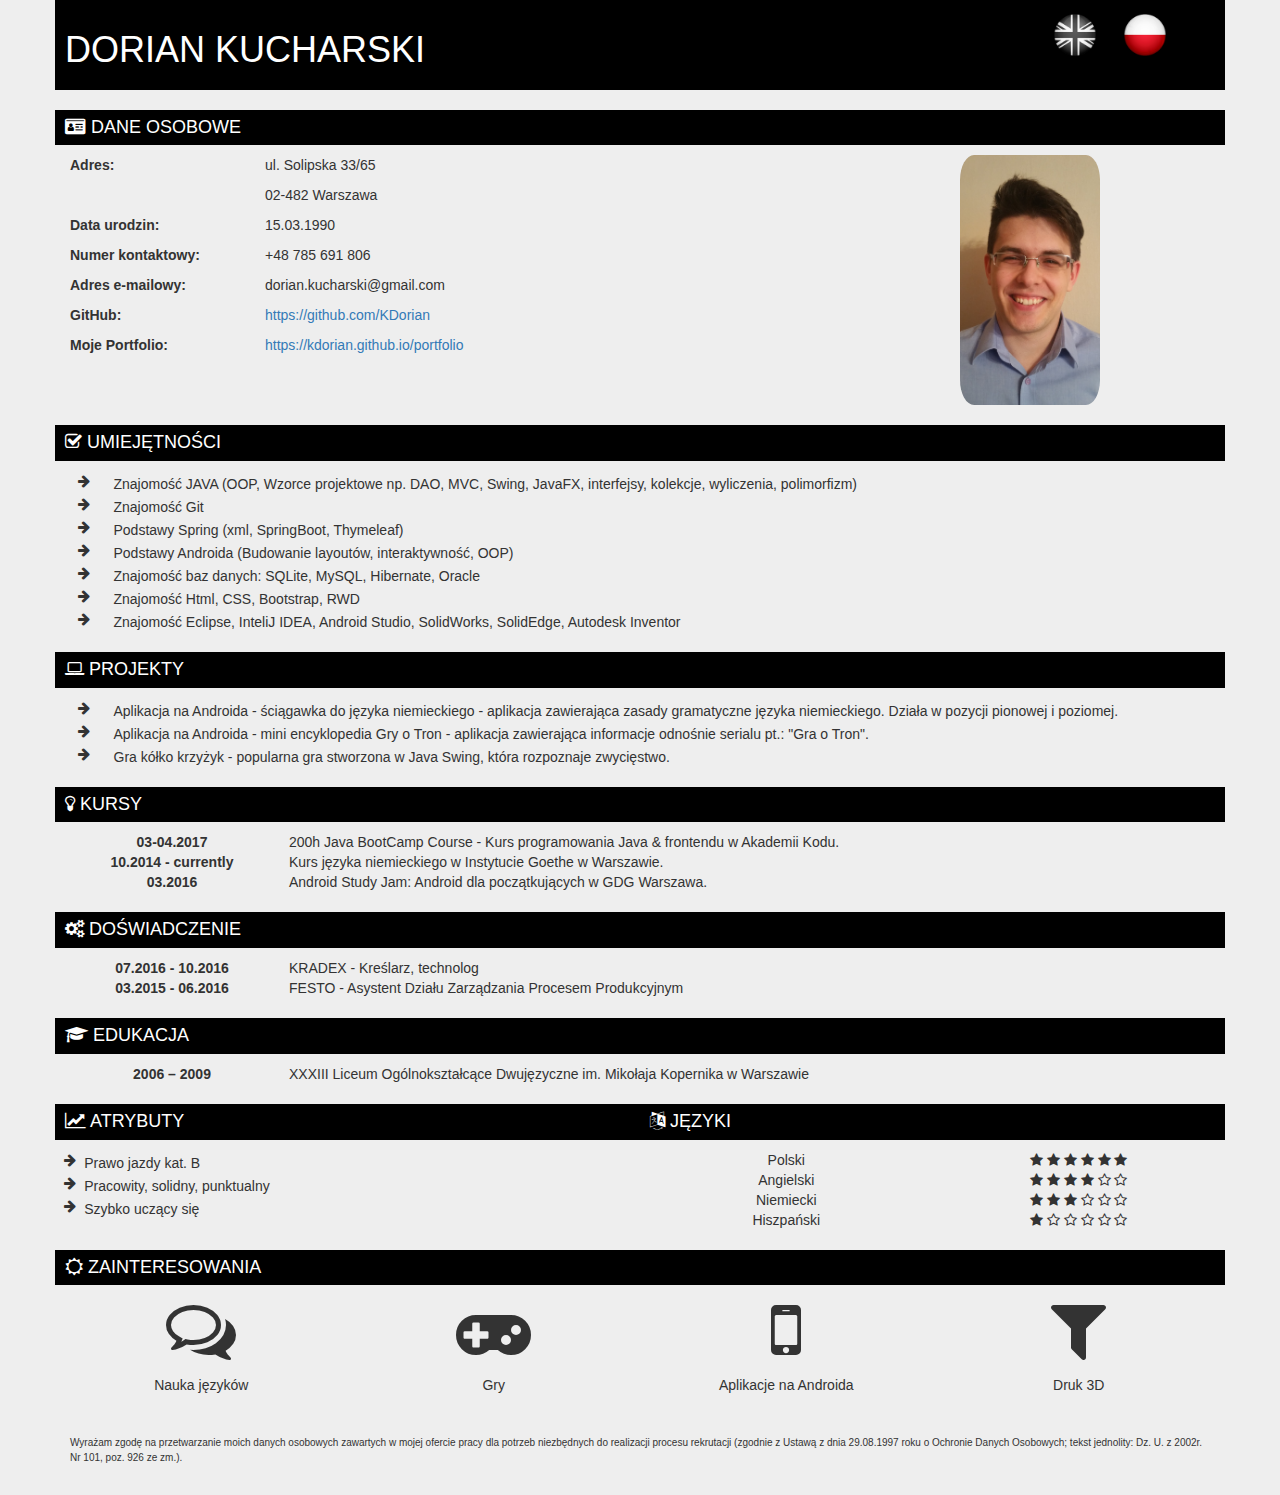
==== cvpl.html @ da30eb94 "Add polish version of CV" ====
<!DOCTYPE html>
<html lang="en">
<head>
	<meta charset="UTF-8">
	<title>Dorian Kucharski</title>
	<meta http-equiv="X-UA-Compatible" content="IE=edge">
	<meta name="viewport" content="width=device-width, initial-scale=1">
	<link href="https://fonts.googleapis.com/css?family=Lato:400,900&amp;subset=latin-ext" rel="stylesheet">
	<link rel="stylesheet" href="https://cdnjs.cloudflare.com/ajax/libs/font-awesome/4.7.0/css/font-awesome.min.css"/>
	<link rel="stylesheet" href="css/bootstrap.min.css"/>
	<link rel="stylesheet" href="css/main.css"/>
</head>
<body>
	<div class="container-fluid site">
		<div class="container introduction ">
			<div class="row">
  				<div class="col-md-6 name">
  					<h1>DORIAN KUCHARSKI</h1>
  				</div>
  				<div class="col-md-6 language">
  					<img class="icon_flag_active pull-right " src="images/flag-pl-col.png" alt="icon pl flag">
  					<!-- TODO: German translation -->
  					<!-- <img class="icon_flag_inactive pull-right " src="images/flag-de-col.png" alt="icon de flag"> -->
  					<a href="index.html"><img class="icon_flag_inactive pull-right " src="images/flag-uk-col.png" alt="icon uk flag"></a>
  				</div>
			</div>
		</div>
		<div class="container personal-data ">
			<div class="row">
  				<div class="col-md-12 header">
  					<i class="fa fa-id-card" aria-hidden="true"></i> DANE OSOBOWE
  				</div>
  			</div>
  			<div class="row personal-data-details">
  				<div class="col-md-8">
  					<div class="row">
	  					<div class="col-md-3">
		  					<p class="bold">Adres:</p>
		  				</div>
		  				<div class="col-md-9">
		  					<p>ul. Solipska 33/65</p>
		  					<p>02-482 Warszawa</p>
		  				</div>
	  				</div>
	  				<div class="row">
	  					<div class="col-md-3">
		  					<p class="bold">Data urodzin:</p>
		  				</div>
		  				<div class="col-md-9">
		  					<p>15.03.1990</p>
		  				</div>
	  				</div>
	  				<div class="row">
	  					<div class="col-md-3">
		  					<p class="bold">Numer kontaktowy:</p>
		  				</div>
		  				<div class="col-md-9">
		  					<p>+48 785 691 806</p>
		  				</div>
	  				</div>
	  				<div class="row">
	  					<div class="col-md-3">
		  					<p class="bold">Adres e-mailowy:</p>
		  				</div>
		  				<div class="col-md-9">
		  					<p>dorian.kucharski@gmail.com</p>
		  				</div>
	  				</div>
	  				<div class="row">
	  					<div class="col-md-3">
		  					<p class="bold">GitHub:</p>
		  				</div>
		  				<div class="col-md-9">
		  					<p><a href="https://github.com/KDorian">https://github.com/KDorian</a></p>
		  				</div>
	  				</div>
	  				<div class="row">
	  					<div class="col-md-3">
		  					<p class="bold">Moje Portfolio:</p>
		  				</div>
		  				<div class="col-md-9">
		  					<p><a href="https://kdorian.github.io/portfolio">https://kdorian.github.io/portfolio</a></p>
		  				</div>
	  				</div>				
	  			</div>
	  			<div class="center-block">
	  				<div class="col-md-4">
	  					<img class="photo img-responsive" src="images/dk2.jpg" alt="icon pl flag">
	  				</div>
  				</div>
			</div>
		</div>
		<div class="container skills">
			<div class="row">
  				<div class="col-md-12 header">
  					<i class="fa fa-check-square-o" aria-hidden="true"></i> UMIEJĘTNOŚCI
  				</div>
  			</div>
  			<div class="row">
  				<div class="col-md-12 skills-details">
  					<div class="row">
  						<div class="icon-description-row">
	  						<div class="icon-column">
		  						<i class="fa fa-arrow-right" aria-hidden="true"></i> 
		  					</div>
		  					<div class="description-column">
		  						Znajomość JAVA (OOP, Wzorce projektowe np. DAO, MVC, Swing, JavaFX, interfejsy, kolekcje, wyliczenia, polimorfizm)
		  					</div>
		  				</div>
		  			</div>
		  			<div class="row">
		  				<div class="icon-description-row">
	  						<div class="icon-column">
		  						<i class="fa fa-arrow-right" aria-hidden="true"></i> 
		  					</div>
		  					<div class="description-column">
		  						Znajomość Git
		  					</div>
		  				</div>
		  			</div>
		  			<div class="row">
		  				<div class="icon-description-row">
	  						<div class="icon-column">
		  						<i class="fa fa-arrow-right" aria-hidden="true"></i> 
		  					</div>
		  					<div class="description-column">
		  						Podstawy Spring (xml, SpringBoot, Thymeleaf)
		  					</div>
		  				</div>
		  			</div>
		  			<div class="row">
		  				<div class="icon-description-row">
	  						<div class="icon-column">
		  						<i class="fa fa-arrow-right" aria-hidden="true"></i> 
		  					</div>
		  					<div class="description-column">
		  						Podstawy Androida (Budowanie layoutów, interaktywność, OOP)
		  					</div>
		  				</div>
		  			</div>
		  			<div class="row">
		  				<div class="icon-description-row">
	  						<div class="icon-column">
		  						<i class="fa fa-arrow-right" aria-hidden="true"></i> 
		  					</div>
		  					<div class="description-column">
		  						Znajomość baz danych: SQLite, MySQL, Hibernate, Oracle
		  					</div>
		  				</div>
		  			</div>
		  			<div class="row">
		  				<div class="icon-description-row">
	  						<div class="icon-column">
		  						<i class="fa fa-arrow-right" aria-hidden="true"></i> 
		  					</div>
		  					<div class="description-column">
		  						Znajomość Html, CSS, Bootstrap, RWD
		  					</div>
		  				</div>
		  			</div>
		  			<div class="row">
		  				<div class="icon-description-row">
	  						<div class="icon-column">
		  						<i class="fa fa-arrow-right" aria-hidden="true"></i> 
		  					</div>
		  					<div class="description-column">
		  						Znajomość Eclipse, InteliJ IDEA, Android Studio, SolidWorks, SolidEdge, Autodesk Inventor
		  					</div>
		  				</div>
		  			</div>
  				</div>	
  			</div>
  		</div>
  		<div class="container projects">
			<div class="row">
  				<div class="col-md-12 header">
  					<i class="fa fa-laptop" aria-hidden="true"></i> PROJEKTY
  				</div>
  			</div>
  			<div class="row">
  				<div class="col-md-12 projects-details">
  					<div class="row">
  						<div class="icon-description-row">
		  					<div class="icon-column">
			  					<i class="fa fa-arrow-right" aria-hidden="true"></i> 
			  				</div>
			  				<div class="description-column">
			  					Aplikacja na Androida - ściągawka do języka niemieckiego - aplikacja zawierająca zasady gramatyczne języka niemieckiego. Działa w pozycji pionowej i poziomej.
			  				</div>
		  				</div>
		  			</div>
		  			<div class="row">
		  				<div class="icon-description-row">
	  						<div class="icon-column">
		  						<i class="fa fa-arrow-right" aria-hidden="true"></i> 
		  					</div>
		  					<div class="description-column">
		  						Aplikacja na Androida - mini encyklopedia Gry o Tron - aplikacja zawierająca informacje odnośnie serialu pt.: "Gra o Tron".
		  					</div>
		  				</div>
		  			</div>
		  			<div class="row">
		  				<div class="icon-description-row">
	  						<div class="icon-column">
		  						<i class="fa fa-arrow-right" aria-hidden="true"></i> 
		  					</div>
		  					<div class="description-column">
		  						Gra kółko krzyżyk - popularna gra stworzona w Java Swing, która rozpoznaje zwycięstwo.
		  					</div>
		  				</div>
		  			</div>
  				</div>	
  			</div>
  		</div>
  		<div class="container courses">
			<div class="row">
  				<div class="col-md-12 header">
  					<i class="fa fa-lightbulb-o" aria-hidden="true"></i> KURSY
  				</div>
  			</div>
  			<div class="row">
  				<div class="col-md-12 courses-details">
  					<div class="row">
  						<div class="icon-description-row">
		  					<div class="date-column">
		  						<div class="date bold">
			  						03-04.2017
			  					</div>
			  				</div>
			  				<div class="description-date-column">
			  					200h Java BootCamp Course - Kurs programowania Java &amp; frontendu w Akademii Kodu.
			  				</div>
		  				</div>
		  			</div>
		  			<div class="row">
		  				<div class="icon-description-row">
	  						<div class="date-column">
	  							<div class="date bold">
		  							10.2014 - currently
		  						</div>
		  					</div>
		  					<div class="description-date-column">
		  						Kurs języka niemieckiego w Instytucie Goethe w Warszawie.
		  					</div>
		  				</div>
		  			</div>
		  			<div class="row">
		  				<div class="icon-description-row">
	  						<div class="date-column">
	  							<div class="date bold">
		  							03.2016
		  						</div>
		  					</div>
		  					<div class="description-date-column">
		  						Android Study Jam: Android dla początkujących w GDG Warszawa.
		  					</div>
		  				</div>
		  			</div>
  				</div>	
  			</div>
  		</div>
  		<div class="container experience">
			<div class="row">
  				<div class="col-md-12 header">
  					<i class="fa fa-cogs" aria-hidden="true"></i> DOŚWIADCZENIE
  				</div>
  			</div>
  			<div class="row">
  				<div class="col-md-12 experience-details">
  					<div class="row">
  						<div class="icon-description-row">
	  						<div class="date-column">
	  							<div class="date bold">
		  							07.2016 - 10.2016
		  						</div>
		  					</div>
		  					<div class="description-date-column">
		  						KRADEX - Kreślarz, technolog
		  					</div>
		  				</div>
		  			</div>
		  			<div class="row">
		  				<div class="icon-description-row">
	  						<div class="date-column">
	  							<div class="date bold">
		  							03.2015 - 06.2016
		  						</div>
		  					</div>
		  					<div class="description-date-column">
		  						FESTO - Asystent Działu Zarządzania Procesem Produkcyjnym
		  					</div>
		  				</div>
		  			</div>
  				</div>	
  			</div>
  		</div>
  		<div class="container education">
			<div class="row">
  				<div class="col-md-12 header">
  					<i class="fa fa-graduation-cap" aria-hidden="true"></i> EDUKACJA
  				</div>
  			</div>
  			<div class="row">
  				<div class="col-md-12 experience-details">
  					<div class="row">
  						<div class="icon-description-row">
	  						<div class="date-column">
	  							<div class="date bold">
		  							2006 – 2009
		  						</div>
		  					</div>
		  					<div class="description-date-column">
		  						XXXIII Liceum Ogólnokształcące Dwujęzyczne im. Mikołaja Kopernika w Warszawie
		  					</div>
		  				</div>
		  			</div>
  				</div>	
  			</div>
  		</div>

		<div class="container extras">
			<div class="row">
				<div class="extra-row">
					<div class="col-md-6 strength">
						<div class="row">
		  					<div class="header">
		  						<i class="fa fa-line-chart" aria-hidden="true"></i> ATRYBUTY
		  					</div>
	  					</div>
	  					<div class="row">
			  				<div class="icon-description-row">
		  						<div class="icon-column">
			  						<i class="fa fa-arrow-right" aria-hidden="true"></i> 
			  					</div>
			  					<div class="description-column">
			  						Prawo jazdy kat. B
			  					</div>
			  				</div>
		  				</div>
		  				<div class="row">
			  				<div class="icon-description-row">
		  						<div class="icon-column">
			  						<i class="fa fa-arrow-right" aria-hidden="true"></i> 
			  					</div>
			  					<div class="description-column">
			  						Pracowity, solidny, punktualny
			  					</div>
			  				</div>
		  				</div>
		  				<div class="row">
			  				<div class="icon-description-row">
		  						<div class="icon-column">
			  						<i class="fa fa-arrow-right" aria-hidden="true"></i> 
			  					</div>
			  					<div class="description-column">
			  						Szybko uczący się
			  					</div>
			  				</div>
		  				</div>
	  				</div>
	  			</div>
	  			<div class="extra-row">
	  				<div class="col-md-6">
	  					<div class="row">
	  						<div class="header">
	  							<i class="fa fa-language" aria-hidden="true"></i> JĘZYKI
	  						</div>
			  			</div>
			  			<div class="row">
			  			<div class="date">
	  						<div class="col-md-6">
	  							Polski
	  						</div>
	  						<div class="col-md-6">
	  							<div class="extras-row">
	  								<i class="fa fa-star" aria-hidden="true"></i>
	  								<i class="fa fa-star" aria-hidden="true"></i>
	  								<i class="fa fa-star" aria-hidden="true"></i>
	  								<i class="fa fa-star" aria-hidden="true"></i>
	  								<i class="fa fa-star" aria-hidden="true"></i>
	  								<i class="fa fa-star" aria-hidden="true"></i>
	  							</div>
	  						</div>
			  			</div>
			  			</div>
			  			<div class="row">
			  			<div class="date">
	  						<div class="col-md-6">
	  							Angielski
	  						</div>
	  						<div class="col-md-6">
	  							<div class="extras-row">
	  								<i class="fa fa-star" aria-hidden="true"></i>
	  								<i class="fa fa-star" aria-hidden="true"></i>
	  								<i class="fa fa-star" aria-hidden="true"></i>
	  								<i class="fa fa-star" aria-hidden="true"></i>
	  								<i class="fa fa-star-o" aria-hidden="true"></i>
	  								<i class="fa fa-star-o" aria-hidden="true"></i>
	  							</div>
	  						</div>
			  			</div>
			  			</div>
			  			<div class="row">
			  			<div class="date">
	  						<div class="col-md-6">
	  							Niemiecki
	  						</div>
	  						<div class="col-md-6">
	  							<div class="extras-row">
	  								<i class="fa fa-star" aria-hidden="true"></i>
	  								<i class="fa fa-star" aria-hidden="true"></i>
	  								<i class="fa fa-star" aria-hidden="true"></i>
	  								<i class="fa fa-star-o" aria-hidden="true"></i>
	  								<i class="fa fa-star-o" aria-hidden="true"></i>
	  								<i class="fa fa-star-o" aria-hidden="true"></i>
	  							</div>
	  						</div>
			  			</div>
			  			</div>
			  			<div class="row">
			  			<div class="date">
	  						<div class="col-md-6">
	  							Hiszpański
	  						</div>
	  						<div class="col-md-6">
	  							<div class="extras-row">
	  								<i class="fa fa-star" aria-hidden="true"></i>
	  								<i class="fa fa-star-o" aria-hidden="true"></i>
	  								<i class="fa fa-star-o" aria-hidden="true"></i>
	  								<i class="fa fa-star-o" aria-hidden="true"></i>
	  								<i class="fa fa-star-o" aria-hidden="true"></i>
	  								<i class="fa fa-star-o" aria-hidden="true"></i>
	  							</div>
	  						</div>
			  			</div>
			  			</div>
	  				</div>	
	  			</div>
	  		</div>
  		</div>

  		<div class="container education">
			<div class="row">
  				<div class="col-md-12 header">
  					<i class="fa fa-sun-o" aria-hidden="true"></i> ZAINTERESOWANIA
  				</div>
  			</div>
  			<div class="row">
  				<div class="date">
	  				<div class="col-md-3">
	  					<p><i class="fa fa-comments-o fa-5x" aria-hidden="true"></i></p>
	  					<span>Nauka języków</span>
	  				</div>
  				</div>
  				<div class="date">
	  				<div class="col-md-3">
	  					<p><i class="fa fa-gamepad fa-5x" aria-hidden="true"></i></p>
	  					<span>Gry</span>
	  				</div>
  				</div>
  				<div class="date">
	  				<div class="col-md-3">
	  					<p><i class="fa fa-mobile fa-5x" aria-hidden="true"></i></p>
	  					<span>Aplikacje na Androida</span>
	  				</div>
  				</div>
  				<div class="date">
	  				<div class="col-md-3">
	  					<p><i class="fa fa-filter fa-5x" aria-hidden="true"></i></p>
	  					<span>Druk 3D</span>
	  				</div>
  				</div>	
  			</div>
  		</div>

  		<hr>

  		<div class="container">
  		<footer>
  			<p>
  				Wyrażam zgodę na przetwarzanie moich danych osobowych zawartych w mojej ofercie pracy dla potrzeb niezbędnych do realizacji procesu rekrutacji (zgodnie z Ustawą z dnia 29.08.1997 roku o Ochronie Danych Osobowych; tekst jednolity: Dz. U. z 2002r. Nr 101, poz. 926 ze zm.).
  			</p>
  		</footer>
  		</div>

	</div>
</body>
</html>
---- css/main.css ----
body {
	background-color: #eee;
}

.introduction {
	background-color: black;
	margin-bottom: 10px;
}

.name {
	color: white;
	font-size: 2.5em;
	padding: 10px;
}

.personal-data {
	margin-bottom: 10px;
}



.icon_flag_inactive {
	height: 50px;
	margin: 10px;
	position: relative;
    right: 30px;
	-webkit-filter: grayscale(100%);
	-moz-filter: grayscale(100%);
	-o-filter: grayscale(100%);
	-ms-filter: grayscale(100%);
	filter: grayscale(100%);
}

.icon_flag_active {
	height: 50px;
	margin: 10px;
	position: relative;
    right: 30px;
}

li {
	list-style: none;
}

.photo {
	
	height: 250px;
	text-align: center;
	margin: 0 auto;
	border-radius: 10%;
}

.icon-description-row {
	width: 100%;
	display: inline-flex;
}

.extras-row {
	display: inline-block;
}

.icon-column {
	width: 5%;
}

.description-column {
	width: 95%;
}

.fa-arrow-right {
	display:block;
    text-align:center;
}

.date-column {
	width: 20%;
	
}

.description-date-column {
	width: 80%;
	
}

.date {
	text-align: center;
	vertical-align: middle;
	/*line-height: 5px; */
}

.container {
	margin-bottom: 20px;
}

.header {
	padding: 0.5rem 0.5rem 0.5rem 1rem;
	background-color: black;
	color: white;
	margin-bottom: 10px;
	font-size:large;
}

.strength {
	margin-bottom: 10px;
}

.bold {
	font-weight: 900;
}

footer {
	font-size: x-small;
}
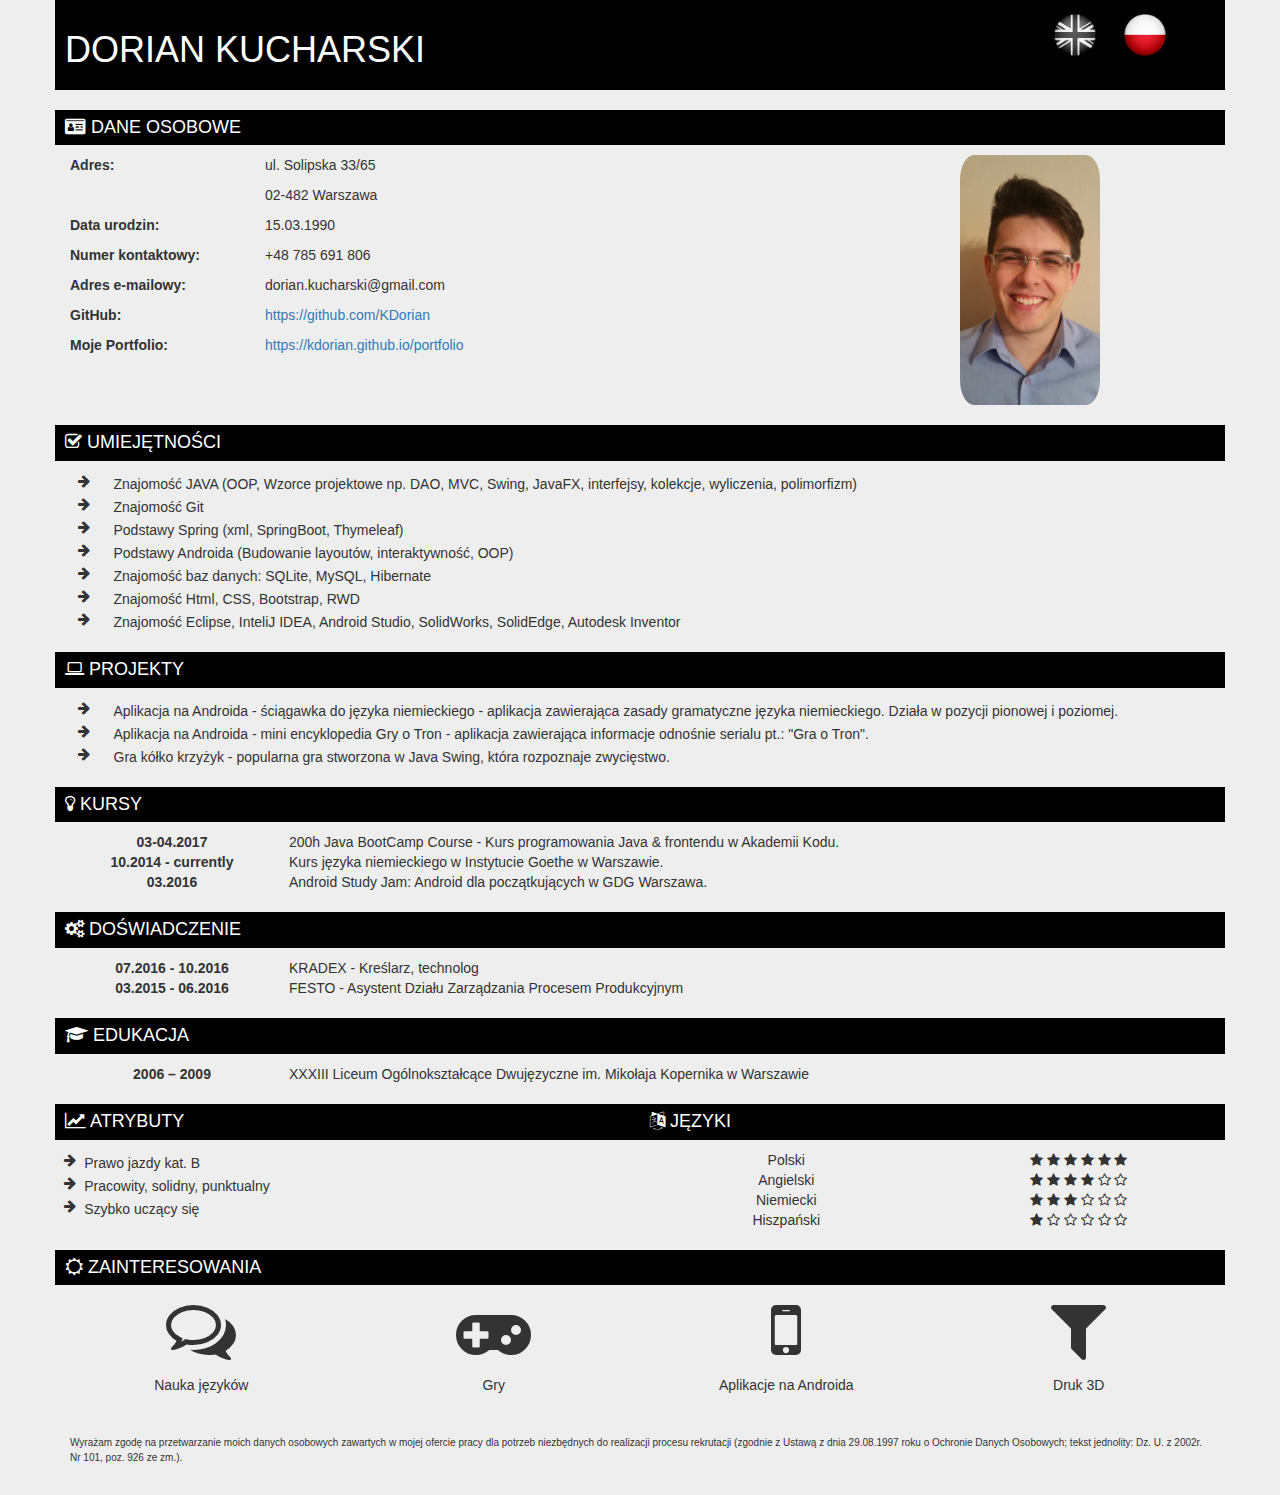
==== commit 1a6fd50a: "Minor fix" ====
--- a/cvpl.html
+++ b/cvpl.html
@@ -144,7 +144,7 @@
 		  						<i class="fa fa-arrow-right" aria-hidden="true"></i> 
 		  					</div>
 		  					<div class="description-column">
-		  						Znajomość baz danych: SQLite, MySQL, Hibernate, Oracle
+		  						Znajomość baz danych: SQLite, MySQL, Hibernate
 		  					</div>
 		  				</div>
 		  			</div>
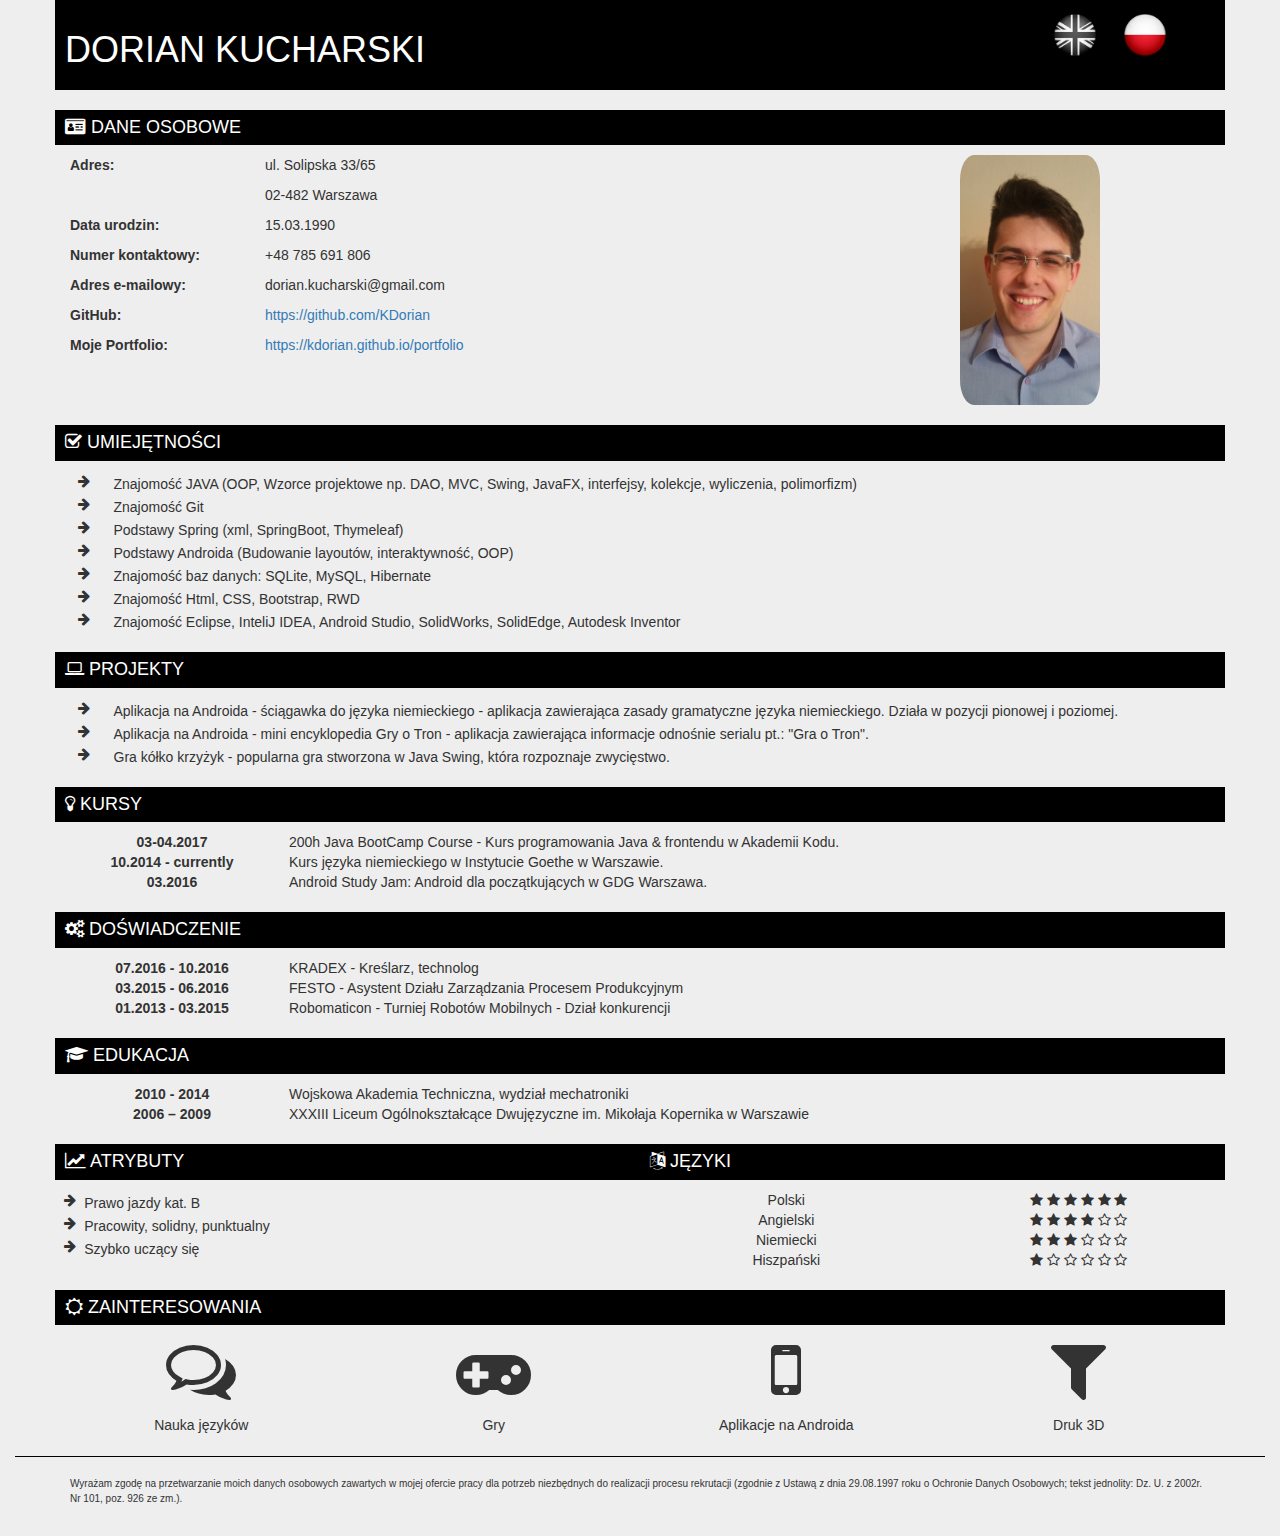
==== commit bf64260e: "Minor Fix" ====
--- a/cvpl.html
+++ b/cvpl.html
@@ -291,6 +291,18 @@
 		  					</div>
 		  				</div>
 		  			</div>
+					<div class="row">
+		  				<div class="icon-description-row">
+	  						<div class="date-column">
+	  							<div class="date bold">
+		  							01.2013 - 03.2015
+		  						</div>
+		  					</div>
+		  					<div class="description-date-column">
+		  						Robomaticon - Turniej Robotów Mobilnych - Dział konkurencji
+		  					</div>
+		  				</div>
+		  			</div>
   				</div>	
   			</div>
   		</div>
@@ -299,6 +311,22 @@
   				<div class="col-md-12 header">
   					<i class="fa fa-graduation-cap" aria-hidden="true"></i> EDUKACJA
   				</div>
+  			</div>
+			<div class="row">
+  				<div class="col-md-12 experience-details">
+  					<div class="row">
+  						<div class="icon-description-row">
+	  						<div class="date-column">
+	  							<div class="date bold">
+		  							2010 - 2014
+		  						</div>
+		  					</div>
+		  					<div class="description-date-column">
+		  						Wojskowa Akademia Techniczna, wydział mechatroniki
+		  					</div>
+		  				</div>
+		  			</div>
+  				</div>	
   			</div>
   			<div class="row">
   				<div class="col-md-12 experience-details">
--- a/css/main.css
+++ b/css/main.css
@@ -1,5 +1,14 @@
 body {
 	background-color: #eee;
+}
+
+hr {
+        
+        
+        
+                       
+        background-color:#000;
+        height: 1px;
 }
 
 .introduction {
